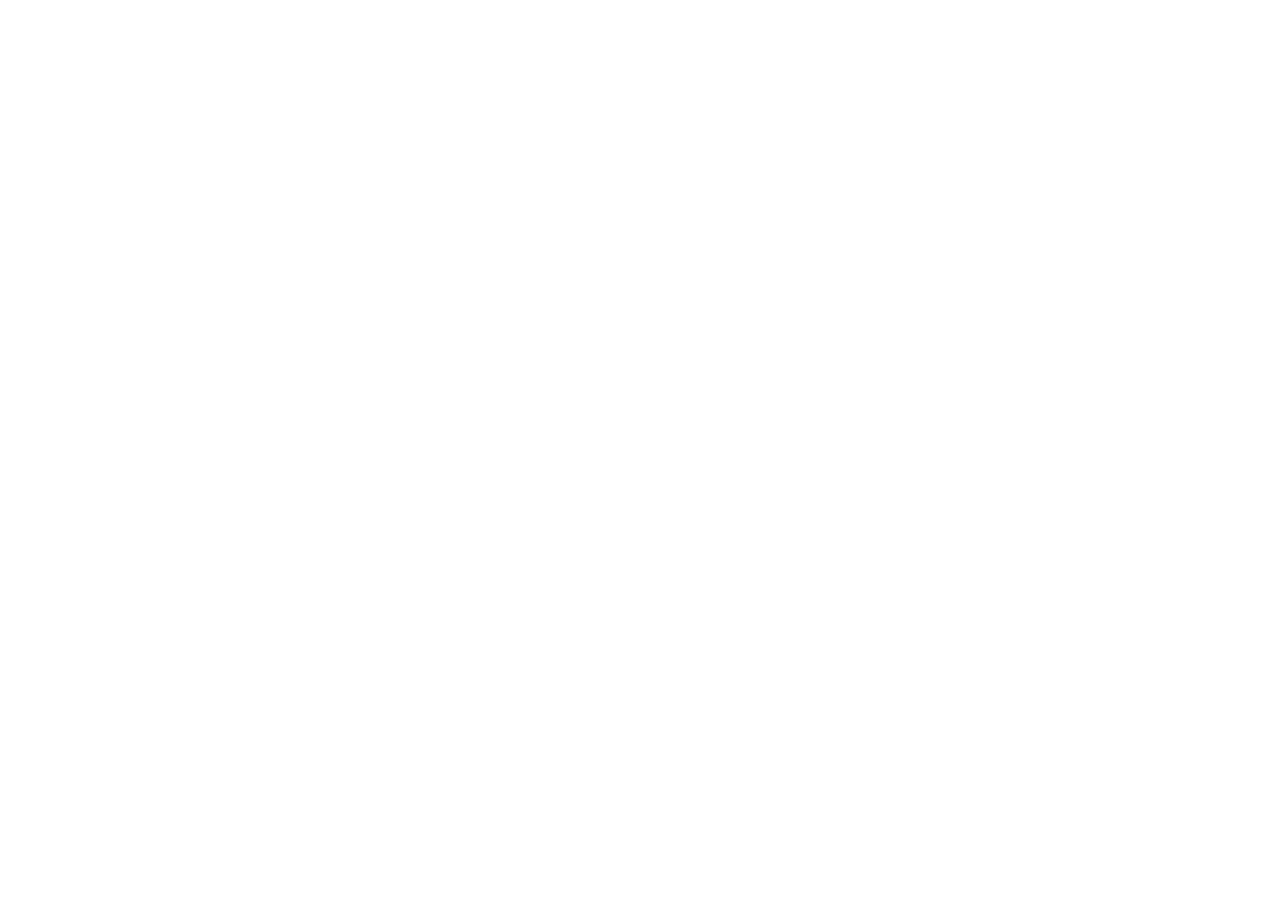
==== app.html @ aef2946b "initial commit" ====
<!DOCTYPE html>
<html>
<head>
	<meta charset="UTF-8">
	<title>Climbing Tree</title>
	<!--Font Add-on -->
	<link href='https://fonts.googleapis.com/css?family=Slabo+27px' rel='stylesheet' type='text/css'>
	<link href='https://fonts.googleapis.com/css?family=Open+Sans' rel='stylesheet' type='text/css'>
	<link rel="stylesheet" href="css/pageStyles.css">
</head>
<body>
	
</body>
</html>
---- css/pageStyles.css ----
nav {
	position: relative;
	left: 160px;
}
.nav {/* For logo and menu items */
	/*margin-top: 200px;*/
	/*padding: 10px;*/
	display: inline;
	text-decoration: none;
}
.nav a {/* For nav links */
	text-decoration: none;
	color: #F7FAFB;
	font-size: 1.2em;
	font-family: 'Slabo 27px', serif;
}
.logo {
}
.navs {/* For menu items, not logo */
	background-color: #6C7D3C;

	position: relative;
	bottom: 35px;
	left: 25px;
	padding: 6px;
	padding-left: 10px;
	padding-right: 10px;
	margin-left: 25px;
	border-radius: 5px;
}
.front {
	position: relative;
	top: 75px;
	text-align: center;
	font-family: 'Open Sans', sans-serif;
	font-size: 16pt;
}
#tagline {
	font-size: 30pt;
}
.art {
	float:left;
	position: relative;
	left:100px;
}
.side {
	float:left;
}

/* Extra Styles
<ul>
	<li><a href="#">Home</a></li>
	<li><a href="#">About</a></li>
</ul>

**Colors**
Green backgrounds
#6C7D3C
#63A41D
#498535
#31952C

Light Text
#F7FAFB
#DAE3E0
#3C87D9
#F6D1C8
*/
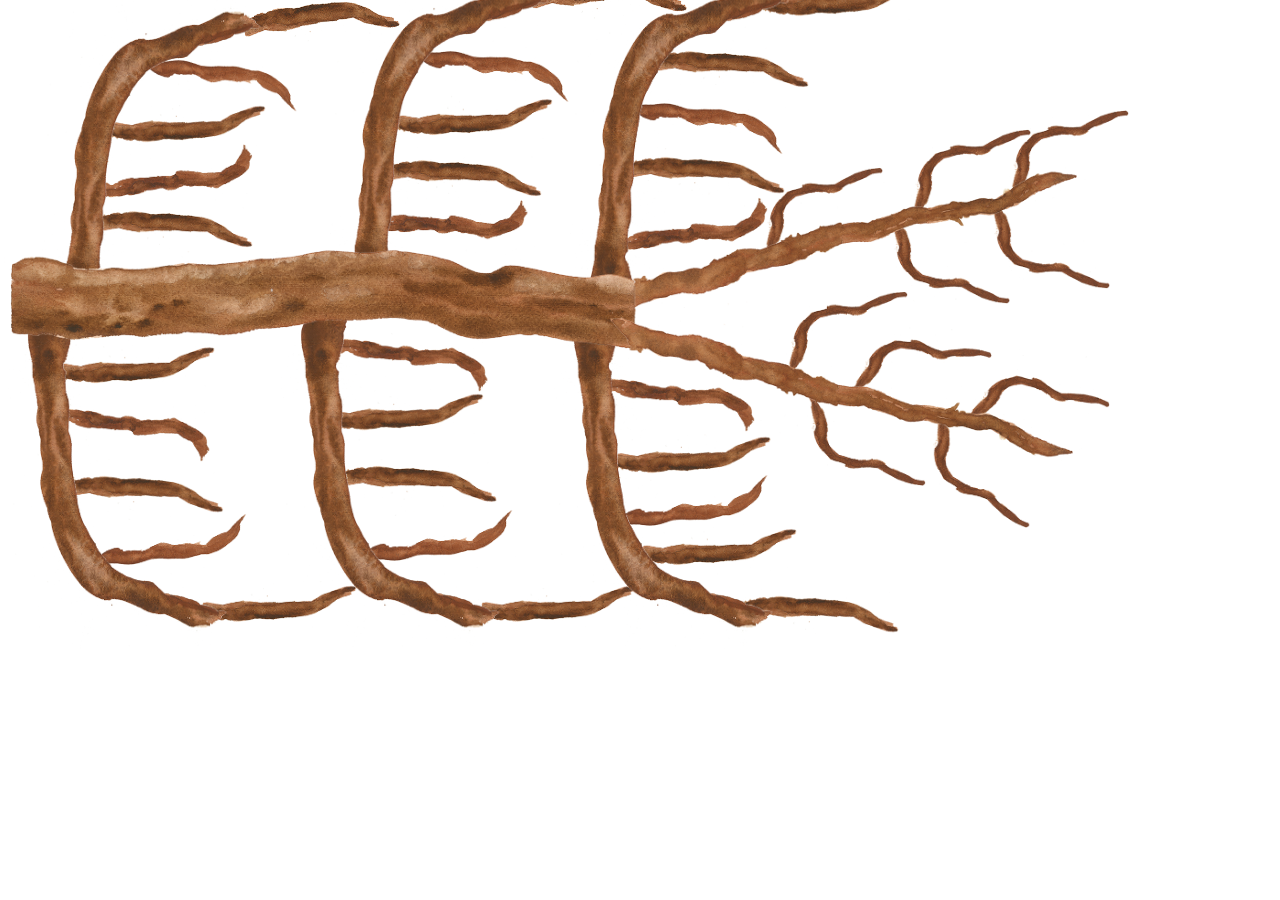
==== commit 44ada09b: "tested click regions, added css positioning of branches for layout" ====
--- a/app.html
+++ b/app.html
@@ -7,8 +7,37 @@
 	<link href='https://fonts.googleapis.com/css?family=Slabo+27px' rel='stylesheet' type='text/css'>
 	<link href='https://fonts.googleapis.com/css?family=Open+Sans' rel='stylesheet' type='text/css'>
 	<link rel="stylesheet" href="css/pageStyles.css">
+	<link rel="stylesheet" href="css/fromPhotoshop.css">
+	<script src="js/jquery-2.1.1.js"></script>
+
 </head>
-<body>
-	
+<body>	
+<!--
+	<img class="branch big" src="img/branches/big.png" width=640 height=114>
+	<img class="branch med1" src="img/branches/med1.png" width=224 height=347>
+	<img class="branch med4" src="img/branches/med4.png" width=224 height=347>
+	<img class="branch med5" src="img/branches/med5.png" width=224 height=335>
+	<img class="branch medb1" src="img/branches/medb1.png" width=491 height=151>
+	<img class="branch medb2" src="img/branches/medb2.png" width=491 height=150>
+	<img class="branch sma2_medb1" src="img/branches/sma2-medb1.png" width=120 height=92>
+	<img class="branch sma2_medb2" src="img/branches/sma2-medb2.png" width=99 height=119>
+	<img class="branch smb5_med1_copy" src="img/branches/smb5-med1 copy.png" width=164 height=57>
+	<img class="branch smb5_med5" src="img/branches/smb5-med5.png" width=164 height=44>
+	<img class="branch sma4_medb2" src="img/branches/sma4-medb2.png" width=119 height=94>
+	<img class="branch sma4_medb1" src="img/branches/sma4-medb1.png" width=120 height=92>
+	<img class="branch sma1_medb1" src="img/branches/sma1-medb1.png" width=120 height=91>
+	<img class="branch sma5_medb2" src="img/branches/sma5-medb2.png" width=122 height=87>
+	<img class="branch sma1_medb2" src="img/branches/sma1-medb2.png" width=147 height=61>	
+	<img class="branch sma3_medb2" src="img/branches/sma3-medb2.png" width=143 height=69>
+	<img class="branch smb1_med2" src="img/branches/smb1-med2.png" width=156 height=61>
+	<img class="branch smb1_med5" src="img/branches/smb1-med5.png" width=158 height=77>
+	<img class="branch smb1_med6" src="img/branches/smb1-med6.png" width=156 height=61>
+	<img class="branch smb1_med1_copy" src="img/branches/smb1-med1 copy.png" width=164 height=47>
+	<img class="branch smb1_med1" src="img/branches/smb1-med1.png" width=164 height=47>
+	<img class="branch smb3_med6" src="img/branches/smb3-med6.png" width=162 height=67>
+	<img class="branch smb3_med3" src="img/branches/smb3-med3.png" width=161 height=67>
+-->
+	<!--More Javascript-->
+	<script src="js/position.js"></script>
 </body>
 </html>--- a/css/pageStyles.css
+++ b/css/pageStyles.css
@@ -46,6 +46,12 @@
 .side {
 	float:left;
 }
+.branch {
+	position: absolute;
+}
+
+
+
 
 /* Extra Styles
 <ul>
--- a/css/fromPhotoshop.css
+++ b/css/fromPhotoshop.css
@@ -0,0 +1,394 @@
+/*CSS Classes from Photoshop*/
+
+.medb2{
+position: absolute;
+left: 603px;
+top: 311px;
+width: 491px;
+height: 150px;
+z-index: 50;
+}
+.big{
+position: absolute;
+left: 0px;
+top: 243px;
+width: 640px;
+height: 114px;
+z-index: 49;
+}
+.medb1{
+position: absolute;
+left: 607px;
+top: 167px;
+width: 491px;
+height: 151px;
+z-index: 48;
+}
+.med1{
+position: absolute;
+left: 8px;
+top: 291px;
+width: 224px;
+height: 359px;
+z-index: 47;
+}
+.med2{
+position: absolute;
+left: 281px;
+top: 291px;
+width: 224px;
+height: 359px;
+z-index: 46;
+}
+.med3{
+position: absolute;
+left: 554px;
+top: 291px;
+width: 224px;
+height: 359px;
+z-index: 45;
+}
+.med4{
+position: absolute;
+left: 42px;
+top: -11px;
+width: 224px;
+height: 359px;
+z-index: 44;
+}
+.med5{
+position: absolute;
+left: 330px;
+top: -24px;
+width: 224px;
+height: 359px;
+z-index: 43;
+}
+.med6{
+position: absolute;
+left: 570px;
+top: -24px;
+width: 224px;
+height: 359px;
+z-index: 42;
+}
+.smb3_med6{
+position: absolute;
+left: 624px;
+top: 94px;
+width: 162px;
+height: 67px;
+z-index: 41;
+}
+.smb1_med6{
+position: absolute;
+left: 617px;
+top: 197px;
+width: 156px;
+height: 61px;
+z-index: 40;
+}
+.smb4_med6{
+position: absolute;
+left: 645px;
+top: 45px;
+width: 164px;
+height: 47px;
+z-index: 39;
+}
+.smb2_med6{
+position: absolute;
+left: 621px;
+top: 151px;
+width: 164px;
+height: 47px;
+z-index: 38;
+}
+.smb5_med6{
+position: absolute;
+left: 755px;
+top: -25px;
+width: 164px;
+height: 47px;
+z-index: 37;
+}
+.smb3_med3{
+position: absolute;
+left: 610px;
+top: 468px;
+width: 161px;
+height: 67px;
+z-index: 36;
+}
+.smb1_med3{
+position: absolute;
+left: 604px;
+top: 371px;
+width: 156px;
+height: 61px;
+z-index: 35;
+}
+.smb4_med3{
+position: absolute;
+left: 633px;
+top: 524px;
+width: 164px;
+height: 47px;
+z-index: 34;
+}
+.smb2_med3{
+position: absolute;
+left: 607px;
+top: 432px;
+width: 164px;
+height: 47px;
+z-index: 33;
+}
+.smb5_med3{
+position: absolute;
+left: 735px;
+top: 590px;
+width: 164px;
+height: 47px;
+z-index: 32;
+}
+.smb1_med5{
+position: absolute;
+left: 373px;
+top: 183px;
+width: 158px;
+height: 77px;
+z-index: 31;
+}
+.smb2_med5{
+position: absolute;
+left: 378px;
+top: 154px;
+width: 164px;
+height: 47px;
+z-index: 30;
+}
+.smb3_med5{
+position: absolute;
+left: 389px;
+top: 94px;
+width: 164px;
+height: 47px;
+z-index: 29;
+}
+.smb4_med5{
+position: absolute;
+left: 410px;
+top: 42px;
+width: 162px;
+height: 67px;
+z-index: 28;
+}
+.smb5_med5{
+position: absolute;
+left: 523px;
+top: -25px;
+width: 164px;
+height: 54px;
+z-index: 27;
+}
+.smb1_med2{
+position: absolute;
+left: 337px;
+top: 331px;
+width: 156px;
+height: 61px;
+z-index: 26;
+}
+.smb2_med2{
+position: absolute;
+left: 319px;
+top: 389px;
+width: 165px;
+height: 47px;
+z-index: 25;
+}
+.smb3_med2{
+position: absolute;
+left: 333px;
+top: 460px;
+width: 164px;
+height: 47px;
+z-index: 24;
+}
+.smb4_med2{
+position: absolute;
+left: 354px;
+top: 503px;
+width: 162px;
+height: 67px;
+z-index: 23;
+}
+.smb5_med2{
+position: absolute;
+left: 472px;
+top: 581px;
+width: 165px;
+height: 47px;
+z-index: 22;
+}
+.smb5_med1_copy{
+position: absolute;
+left: 236px;
+top: -8px;
+width: 164px;
+height: 65px;
+z-index: 21;
+}
+.smb4_med1_copy{
+position: absolute;
+left: 138px;
+top: 51px;
+width: 162px;
+height: 67px;
+z-index: 20;
+}
+.smb3_med1_copy{
+position: absolute;
+left: 102px;
+top: 101px;
+width: 164px;
+height: 47px;
+z-index: 19;
+}
+.smb2_med1_copy{
+position: absolute;
+left: 102px;
+top: 144px;
+width: 156px;
+height: 61px;
+z-index: 18;
+}
+.smb1_med1_copy{
+position: absolute;
+left: 89px;
+top: 205px;
+width: 164px;
+height: 47px;
+z-index: 17;
+}
+.smb5_med1{
+position: absolute;
+left: 193px;
+top: 581px;
+width: 164px;
+height: 47px;
+z-index: 16;
+}
+.smb4_med1{
+position: absolute;
+left: 88px;
+top: 507px;
+width: 162px;
+height: 67px;
+z-index: 15;
+}
+.smb3_med1{
+position: absolute;
+left: 59px;
+top: 470px;
+width: 165px;
+height: 47px;
+z-index: 14;
+}
+.smb2_med1{
+position: absolute;
+left: 59px;
+top: 401px;
+width: 156px;
+height: 61px;
+z-index: 13;
+}
+.smb1_med1{
+position: absolute;
+left: 51px;
+top: 342px;
+width: 164px;
+height: 47px;
+z-index: 12;
+}
+.sma5_medb2{
+position: absolute;
+left: 786px;
+top: 291px;
+width: 122px;
+height: 87px;
+z-index: 11;
+}
+.sma4_medb2{
+position: absolute;
+left: 807px;
+top: 392px;
+width: 119px;
+height: 94px;
+z-index: 10;
+}
+.sma3_medb2{
+position: absolute;
+left: 849px;
+top: 331px;
+width: 143px;
+height: 69px;
+z-index: 9;
+}
+.sma2_medb2{
+position: absolute;
+left: 932px;
+top: 409px;
+width: 99px;
+height: 119px;
+z-index: 8;
+}
+.sma1_medb2{
+position: absolute;
+left: 963px;
+top: 368px;
+width: 147px;
+height: 61px;
+z-index: 7;
+}
+.sma5_medb1{
+position: absolute;
+left: 890px;
+top: 213px;
+width: 120px;
+height: 91px;
+z-index: 6;
+}
+.sma4_medb1{
+position: absolute;
+left: 990px;
+top: 197px;
+width: 120px;
+height: 92px;
+z-index: 5;
+}
+.sma3_medb1{
+position: absolute;
+left: 763px;
+top: 167px;
+width: 120px;
+height: 92px;
+z-index: 4;
+}
+.sma2_medb1{
+position: absolute;
+left: 911px;
+top: 129px;
+width: 120px;
+height: 92px;
+z-index: 3;
+}
+.sma1_medb1{
+position: absolute;
+left: 1009px;
+top: 110px;
+width: 120px;
+height: 91px;
+z-index: 2;
+}
